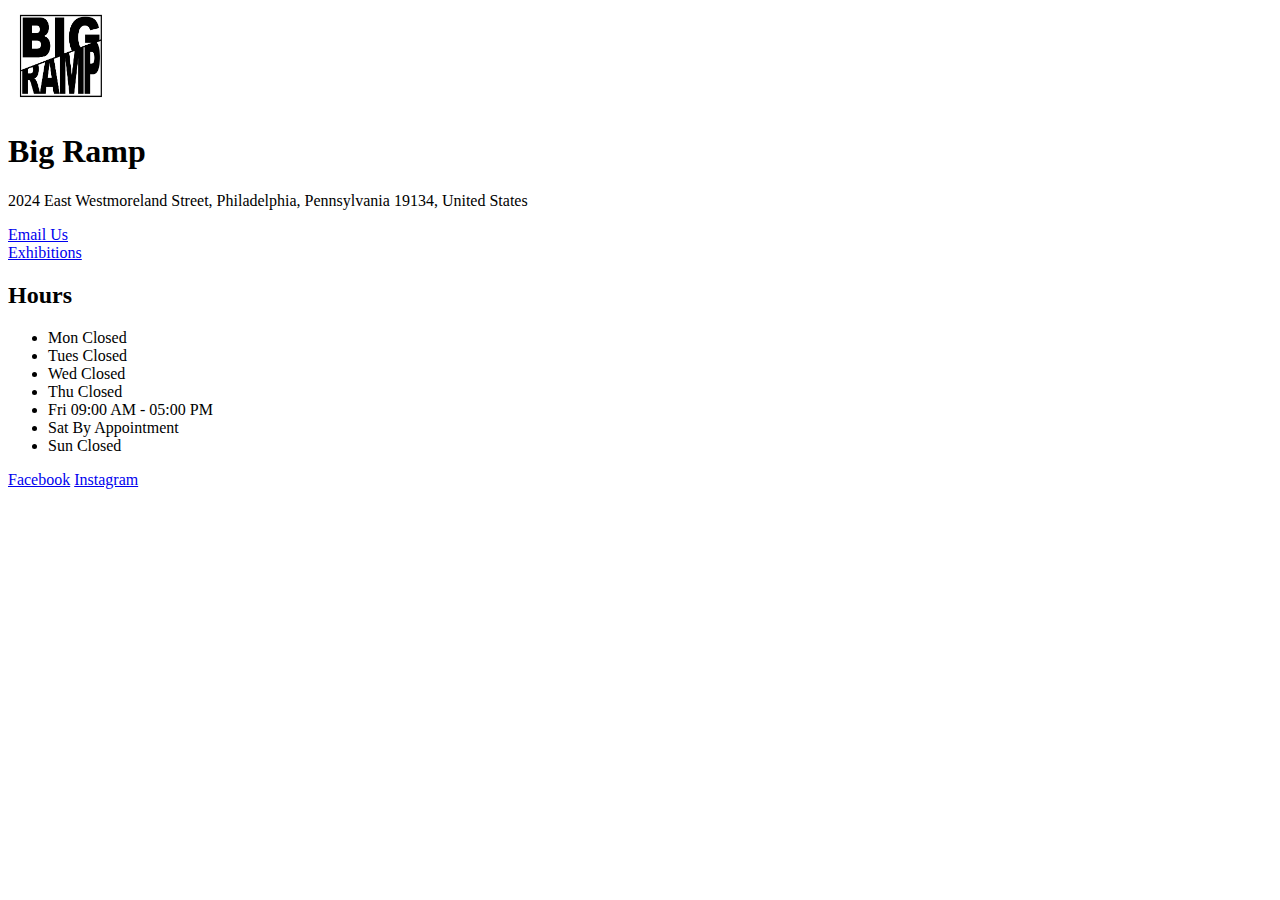
==== index.html @ c9eaa4e5 "initial commit" ====
<!DOCTYPE html>
<html lang="en">
<head>
    <meta charset="UTF-8">
    <meta name="viewport" content="width=device-width, initial-scale=1.0">
    <link rel="stylesheet" href="https://cdnjs.cloudflare.com/ajax/libs/font-awesome/5.15.4/css/all.min.css">
    <title>Big Ramp</title>
</head>
<body>
    <div>
        <img src="assets/logo.jpg" alt="logo" style="width:100px;" />
        <h1>Big Ramp</h1>
        <p>2024 East Westmoreland Street, Philadelphia, Pennsylvania 19134, United States</p>
        <a href="mailto:bigrampphilly@gmail.com" target="_blank">Email Us</a>
    </div>
    <div>
        <a href="exhibitions.html">Exhibitions</a>
    </div>
    <div>
        <h2>Hours</h2>
        <ul>
            <li>Mon Closed</li>
            <li>Tues Closed</li>
            <li>Wed Closed</li>
            <li>Thu Closed</li>
            <li>Fri 09:00 AM - 05:00 PM</li>
            <li>Sat By Appointment</li>
            <li>Sun Closed</li>
        </ul>
    </div>
    <div>
       <a href="https://www.facebook.com/bigrampphilly">Facebook</a> 
       <a href="https://www.instagram.com/bigrampphilly">Instagram</a>
    </div>
</body>
</html>
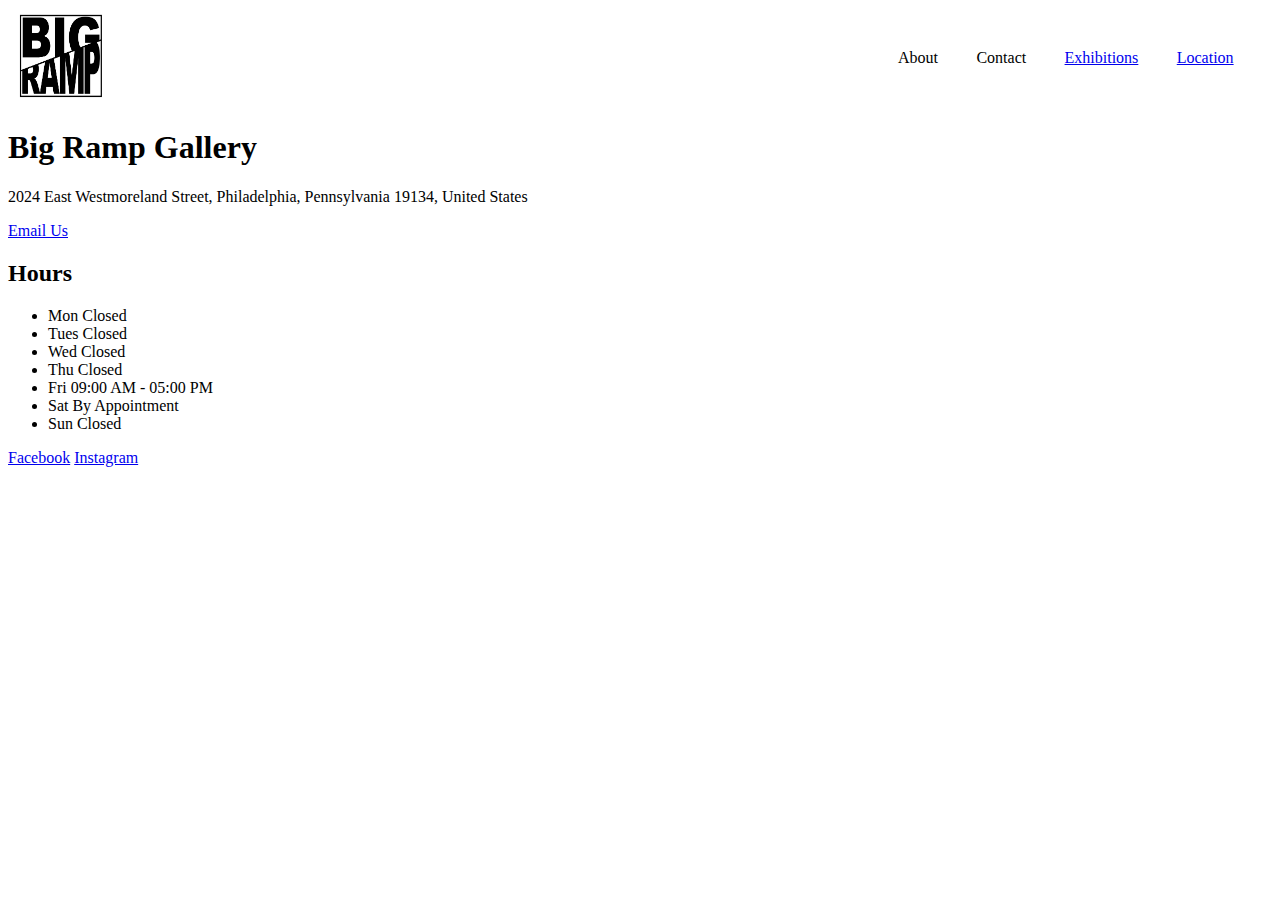
==== commit 7d2a88a2: "add location" ====
--- a/index.html
+++ b/index.html
@@ -4,17 +4,29 @@
     <meta charset="UTF-8">
     <meta name="viewport" content="width=device-width, initial-scale=1.0">
     <link rel="stylesheet" href="https://cdnjs.cloudflare.com/ajax/libs/font-awesome/5.15.4/css/all.min.css">
+    <link rel="stylesheet" href="styles.css">
     <title>Big Ramp</title>
 </head>
 <body>
+    <div class="header">
+        <img src="assets/logo.jpg" alt="logo" style="width:100px;" />
+        <nav class="nav">
+            <a>About</a>
+            <a>Contact</a>
+            <a href="pages/exhibitions.html">Exhibitions</a>
+            <a href="pages/location.html">Location</a>
+        </nav>
+    </div>
+    <div class="hero">
+        
+    </div>
     <div>
-        <img src="assets/logo.jpg" alt="logo" style="width:100px;" />
-        <h1>Big Ramp</h1>
+        <h1>Big Ramp Gallery</h1>
         <p>2024 East Westmoreland Street, Philadelphia, Pennsylvania 19134, United States</p>
         <a href="mailto:bigrampphilly@gmail.com" target="_blank">Email Us</a>
     </div>
     <div>
-        <a href="exhibitions.html">Exhibitions</a>
+        
     </div>
     <div>
         <h2>Hours</h2>
--- a/styles.css
+++ b/styles.css
@@ -0,0 +1,15 @@
+@import "./styles/location.css";
+
+.header {
+    display: flex;
+    align-items: center;
+    justify-content: space-between;
+}
+
+.nav {
+    display: flex;
+}
+
+.nav a {
+    margin-right: 3vw;
+}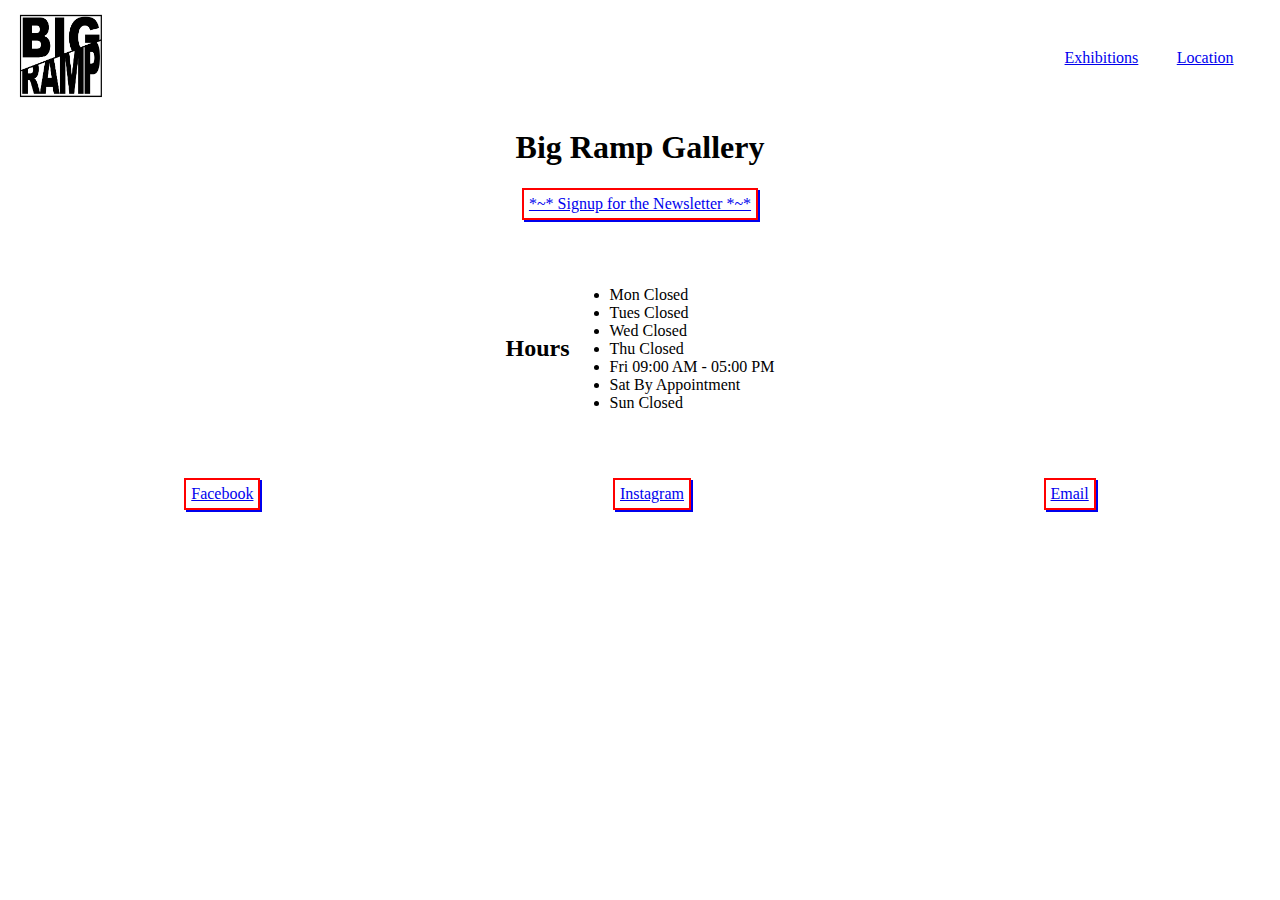
==== commit 1c26f46e: "newsletter add" ====
--- a/index.html
+++ b/index.html
@@ -11,8 +11,8 @@
     <div class="header">
         <img src="assets/logo.jpg" alt="logo" style="width:100px;" />
         <nav class="nav">
-            <a>About</a>
-            <a>Contact</a>
+            <!-- <a>About</a> -->
+            <!-- <a>Contact</a> -->
             <a href="pages/exhibitions.html">Exhibitions</a>
             <a href="pages/location.html">Location</a>
         </nav>
@@ -20,15 +20,14 @@
     <div class="hero">
         
     </div>
-    <div>
+    <div class="homepage">
         <h1>Big Ramp Gallery</h1>
-        <p>2024 East Westmoreland Street, Philadelphia, Pennsylvania 19134, United States</p>
-        <a href="mailto:bigrampphilly@gmail.com" target="_blank">Email Us</a>
+        <a href="https://big-ramp.beehiiv.com/subscribe" target="_blank">*~* Signup for the Newsletter *~*</a>
     </div>
     <div>
         
     </div>
-    <div>
+    <div class="hours">
         <h2>Hours</h2>
         <ul>
             <li>Mon Closed</li>
@@ -40,9 +39,11 @@
             <li>Sun Closed</li>
         </ul>
     </div>
-    <div>
+    <div class="social">
        <a href="https://www.facebook.com/bigrampphilly">Facebook</a> 
        <a href="https://www.instagram.com/bigrampphilly">Instagram</a>
+       <a href="mailto:bigrampphilly@gmail.com">Email</a>
+
     </div>
 </body>
 </html>--- a/styles.css
+++ b/styles.css
@@ -1,4 +1,5 @@
 @import "./styles/location.css";
+@import "./styles/exhibitions.css";
 
 .header {
     display: flex;
@@ -12,4 +13,39 @@
 
 .nav a {
     margin-right: 3vw;
-}+}
+
+.homepage {
+    display: flex;
+    flex-direction: column;
+    align-items: center;
+}
+
+.homepage a {
+    border: 2px solid red;
+    padding: 5px;
+    box-shadow: 2px 2px 0px 0px;
+}
+
+.hours {
+    display: flex;
+    justify-content: center;
+    flex-direction: row;
+    align-items: center;
+    padding-top: 50px;
+
+}
+
+.social {
+    display: flex;
+    flex-direction: row;
+    align-items: center;
+    justify-content: space-around;
+    padding-top: 50px;
+}
+
+.social a {
+    border: 2px solid red;
+    padding: 5px;
+    box-shadow: 2px 2px 0px 0px;
+}
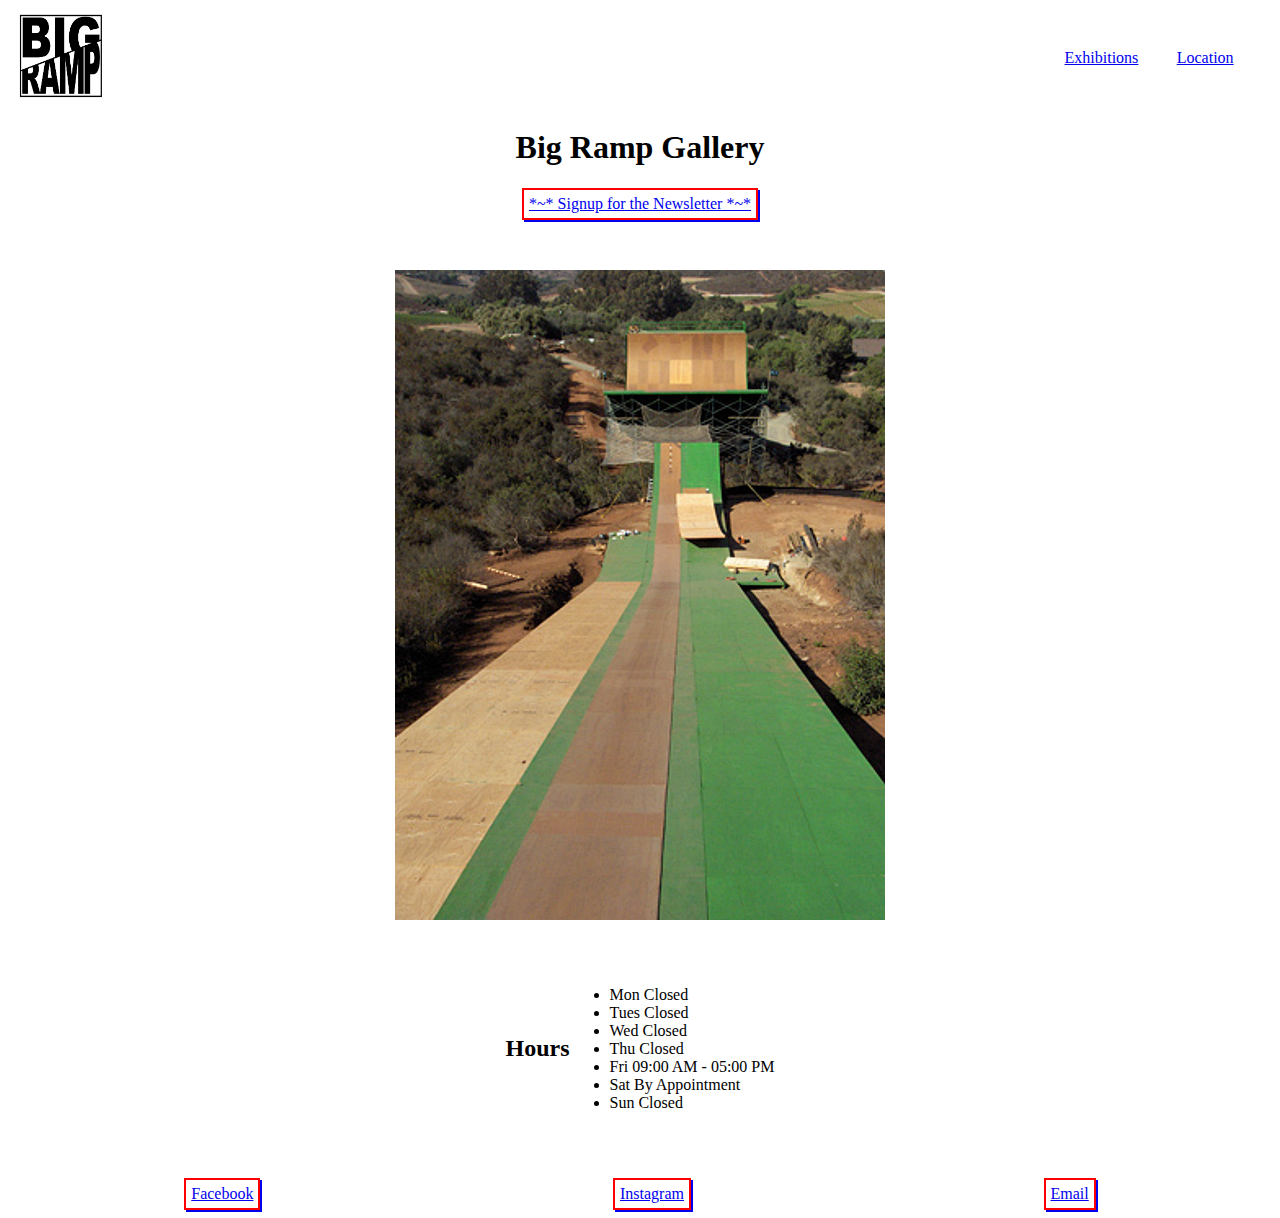
==== commit ded7aab9: "hero and img assets add" ====
--- a/index.html
+++ b/index.html
@@ -1,5 +1,6 @@
 <!DOCTYPE html>
 <html lang="en">
+
 <head>
     <meta charset="UTF-8">
     <meta name="viewport" content="width=device-width, initial-scale=1.0">
@@ -7,6 +8,7 @@
     <link rel="stylesheet" href="styles.css">
     <title>Big Ramp</title>
 </head>
+
 <body>
     <div class="header">
         <img src="assets/logo.jpg" alt="logo" style="width:100px;" />
@@ -17,16 +19,17 @@
             <a href="pages/location.html">Location</a>
         </nav>
     </div>
-    <div class="hero">
-        
-    </div>
+    
     <div class="homepage">
         <h1>Big Ramp Gallery</h1>
         <a href="https://big-ramp.beehiiv.com/subscribe" target="_blank">*~* Signup for the Newsletter *~*</a>
     </div>
-    <div>
-        
+
+    <div class="hero">
+        <img src="assets/big-ramp.jpg">
     </div>
+
+
     <div class="hours">
         <h2>Hours</h2>
         <ul>
@@ -40,10 +43,11 @@
         </ul>
     </div>
     <div class="social">
-       <a href="https://www.facebook.com/bigrampphilly">Facebook</a> 
-       <a href="https://www.instagram.com/bigrampphilly">Instagram</a>
-       <a href="mailto:bigrampphilly@gmail.com">Email</a>
+        <a href="https://www.facebook.com/bigrampphilly" target="_blank">Facebook</a>
+        <a href="https://www.instagram.com/bigrampphilly" target="_blank">Instagram</a>
+        <a href="mailto:bigrampphilly@gmail.com" target="_blank">Email</a>
 
     </div>
 </body>
+
 </html>--- a/styles.css
+++ b/styles.css
@@ -27,6 +27,16 @@
     box-shadow: 2px 2px 0px 0px;
 }
 
+.hero {
+    display: flex;
+    justify-content: center;
+    padding-top: 50px;
+}
+
+.hero img {
+    max-width: 100%;
+}
+
 .hours {
     display: flex;
     justify-content: center;
@@ -48,4 +58,4 @@
     border: 2px solid red;
     padding: 5px;
     box-shadow: 2px 2px 0px 0px;
-}
+}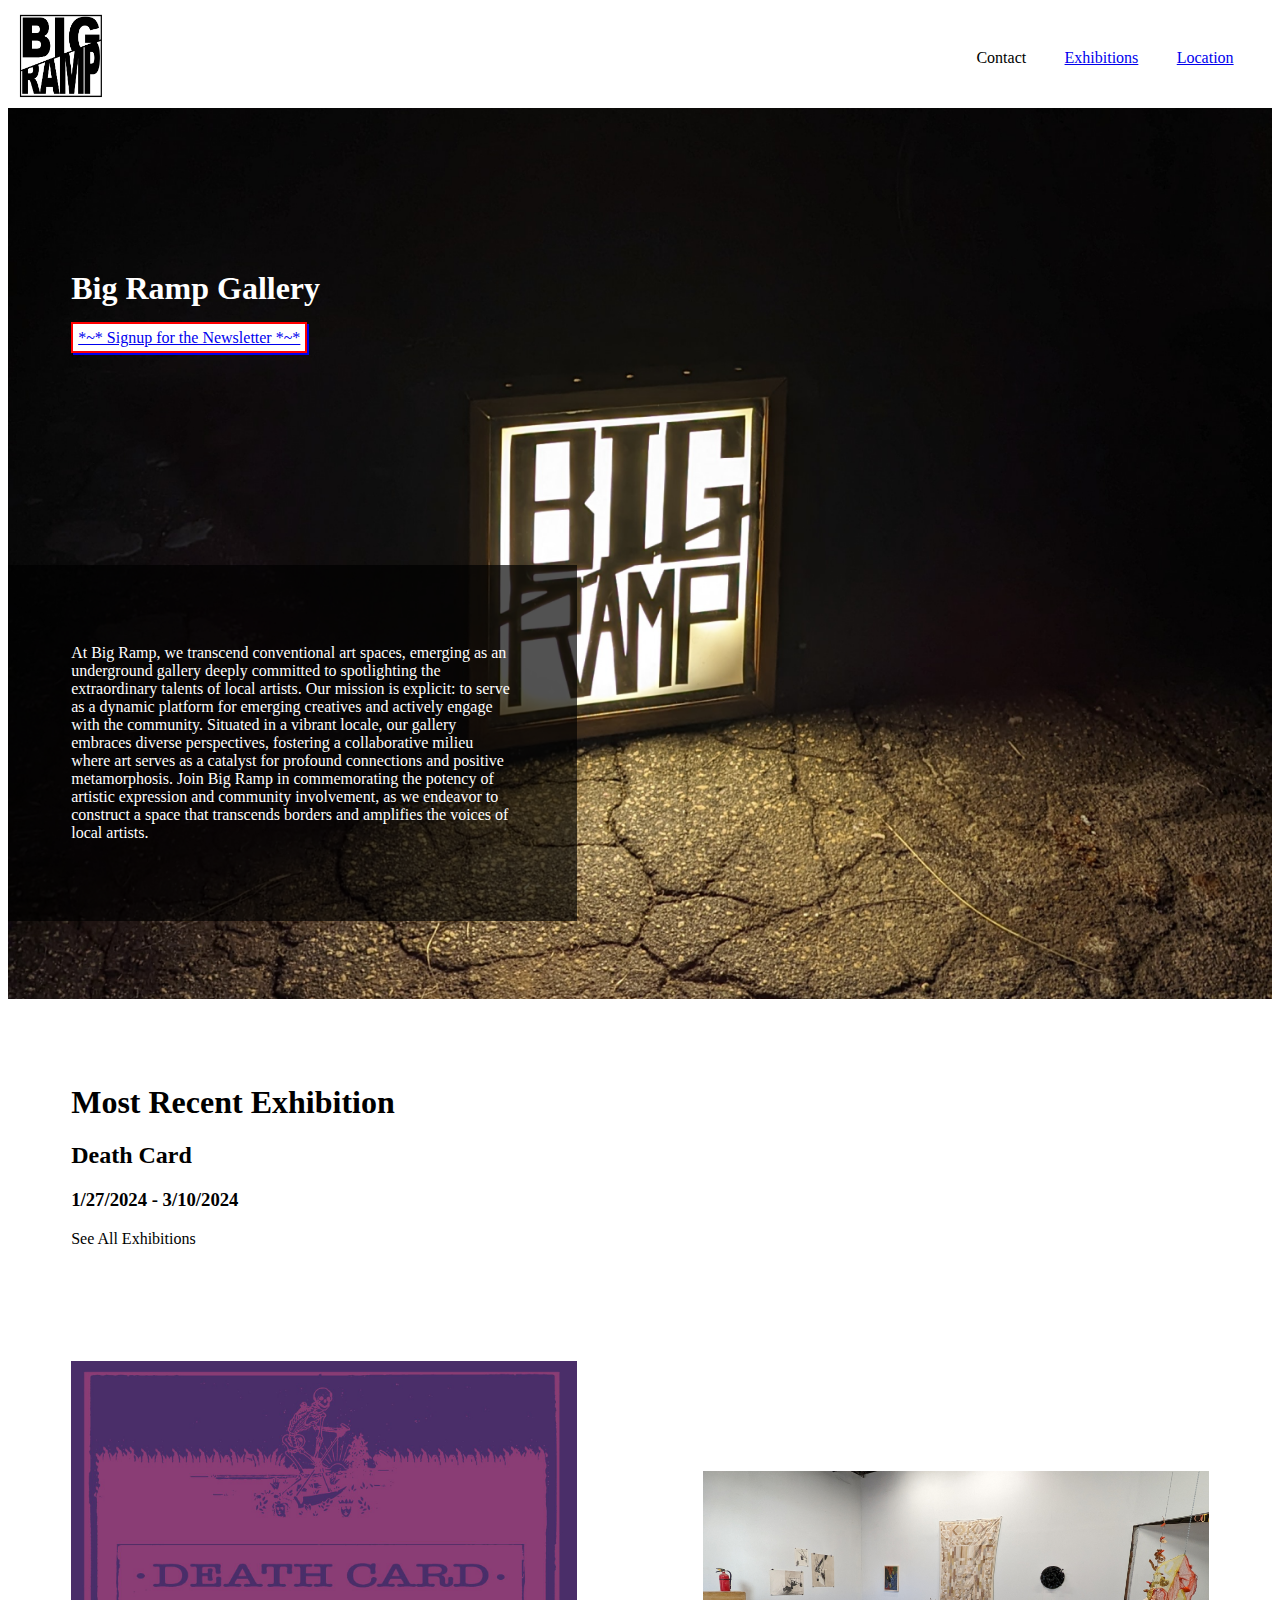
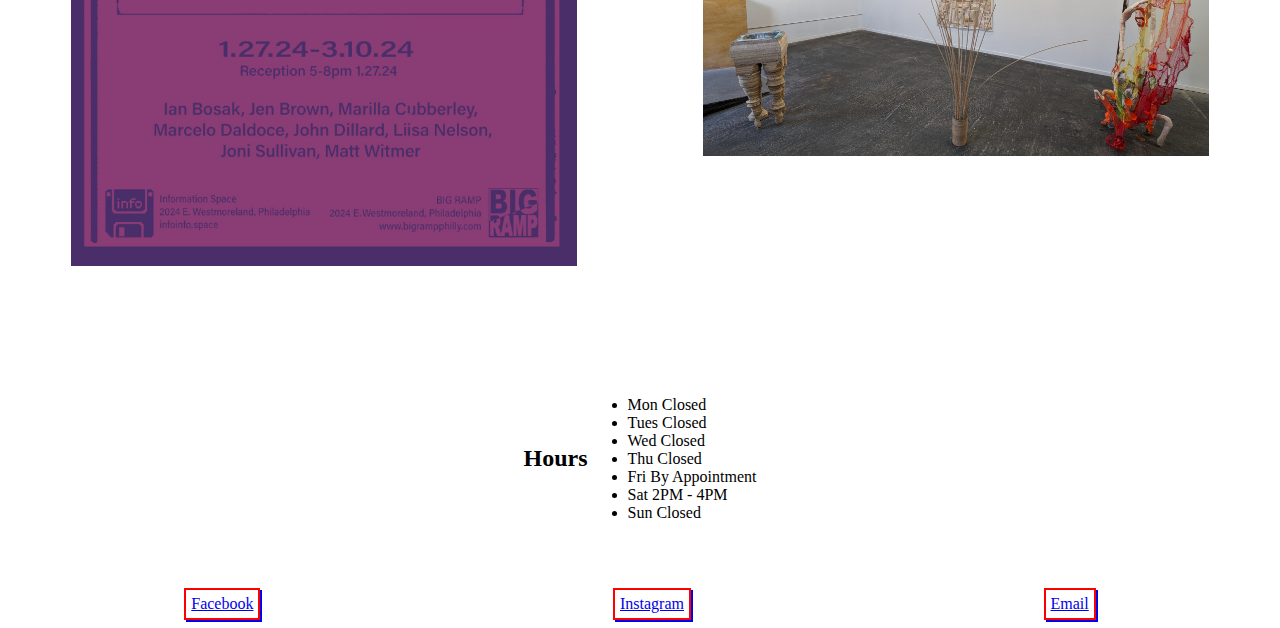
==== commit dd030c52: "homepage edits" ====
--- a/index.html
+++ b/index.html
@@ -6,6 +6,8 @@
     <meta name="viewport" content="width=device-width, initial-scale=1.0">
     <link rel="stylesheet" href="https://cdnjs.cloudflare.com/ajax/libs/font-awesome/5.15.4/css/all.min.css">
     <link rel="stylesheet" href="styles.css">
+    <script src="https://code.jquery.com/jquery-3.6.4.min.js"></script>
+
     <title>Big Ramp</title>
 </head>
 
@@ -14,19 +16,48 @@
         <img src="assets/logo.jpg" alt="logo" style="width:100px;" />
         <nav class="nav">
             <!-- <a>About</a> -->
-            <!-- <a>Contact</a> -->
+            <a>Contact</a>
             <a href="pages/exhibitions.html">Exhibitions</a>
             <a href="pages/location.html">Location</a>
         </nav>
     </div>
-    
+
     <div class="homepage">
-        <h1>Big Ramp Gallery</h1>
-        <a href="https://big-ramp.beehiiv.com/subscribe" target="_blank">*~* Signup for the Newsletter *~*</a>
+        <div class="homepage-header">
+            <h1>Big Ramp Gallery</h1>
+            <a href="https://big-ramp.beehiiv.com/subscribe" target="_blank">*~* Signup for the Newsletter *~*</a>
+        </div>
+        <div class="mission">
+            <p >
+                At Big Ramp, we transcend conventional art spaces, emerging as an underground gallery deeply
+                committed to spotlighting the extraordinary talents of local artists. Our mission is explicit: to serve
+                as a dynamic platform for emerging creatives and actively engage with the community. Situated in a
+                vibrant locale, our gallery embraces diverse perspectives, fostering a collaborative milieu where art
+                serves as a catalyst for profound connections and positive metamorphosis. Join Big Ramp in
+                commemorating the potency of artistic expression and community involvement, as we endeavor to construct
+                a space that transcends borders and amplifies the voices of local artists.
+            </p>
+        </div>
     </div>
 
+    <div class="recent-ex">
+        <h1>Most Recent Exhibition</h1>
+        <h2>Death Card</h2>
+        <h3>1/27/2024 - 3/10/2024</h3>
+        <a >See All Exhibitions</a>
+    </div>
     <div class="hero">
-        <img src="assets/big-ramp.jpg">
+        <div class="gallery">
+            <img class="gallery-img" src="./assets/exhibition-assets/death-card/death-card.jpg">
+            <img class="gallery-img" src="./assets/exhibition-assets/death-card/death-card4.jpg">
+            <img class="gallery-img" src="./assets/exhibition-assets/death-card/death-card5.jpg">
+            <img class="gallery-img" src="./assets/exhibition-assets/death-card/death-card6.jpg">
+
+
+        </div>
+    </div>
+    <div class="overlay" id="overlay">
+        <img class="overlayImg" id="overlayImg" src="#" alt="Overlay Image">
     </div>
 
 
@@ -37,8 +68,8 @@
             <li>Tues Closed</li>
             <li>Wed Closed</li>
             <li>Thu Closed</li>
-            <li>Fri 09:00 AM - 05:00 PM</li>
-            <li>Sat By Appointment</li>
+            <li>Fri By Appointment</li>
+            <li>Sat 2PM - 4PM</li>
             <li>Sun Closed</li>
         </ul>
     </div>
@@ -48,6 +79,8 @@
         <a href="mailto:bigrampphilly@gmail.com" target="_blank">Email</a>
 
     </div>
+    <script src="./script.js"></script>
+
 </body>
 
 </html>--- a/styles.css
+++ b/styles.css
@@ -18,13 +18,35 @@
 .homepage {
     display: flex;
     flex-direction: column;
-    align-items: center;
+    align-items: flex-start;
+    background: url(./assets/big-ramp3.png);
+    height: 99vh;
+    background-position: center;
+    background-repeat: no-repeat;
+    background-size: cover;
+    justify-content: space-around;;
+}
+
+.homepage-header {
+    padding:5%;
+}
+
+.homepage h1 {
+    color: white;
 }
 
 .homepage a {
+    background-color: white;
     border: 2px solid red;
     padding: 5px;
     box-shadow: 2px 2px 0px 0px;
+}
+
+.mission {
+    color: white;
+    width: 35%;
+    padding: 5%;
+    background: #000000ad;
 }
 
 .hero {
@@ -36,6 +58,23 @@
 .hero img {
     max-width: 100%;
 }
+
+.recent-ex {
+    padding-left:5%;
+    padding-top:5%
+}
+
+.gallery img {
+    width: 40%;
+    padding: 5%;
+}
+
+.gallery {
+    display: flex;
+    align-items: center;
+    overflow: scroll;
+}
+
 
 .hours {
     display: flex;
@@ -58,4 +97,14 @@
     border: 2px solid red;
     padding: 5px;
     box-shadow: 2px 2px 0px 0px;
+}
+
+@media only screen and (max-width: 1200px){
+    .homepage {
+        flex-direction: column;
+    }
+
+    .mission {
+        width: 85%;
+    }
 }